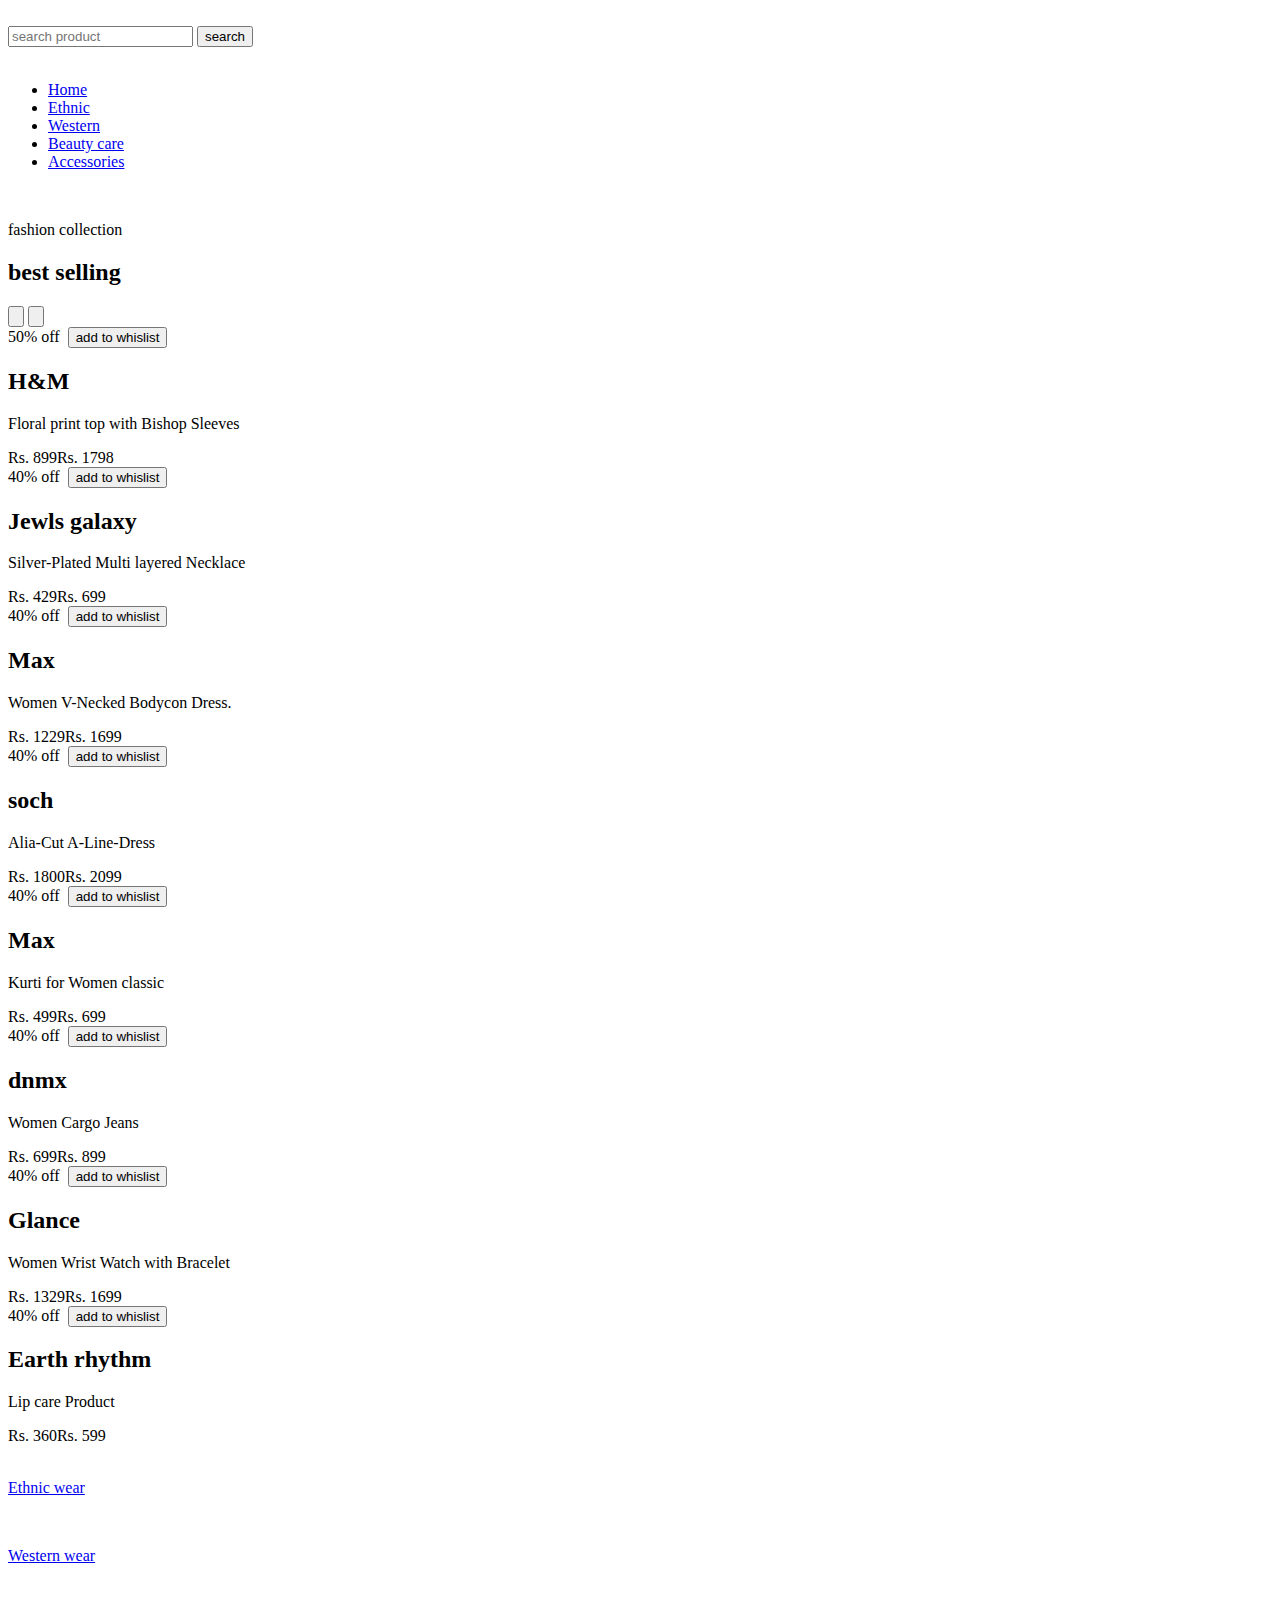
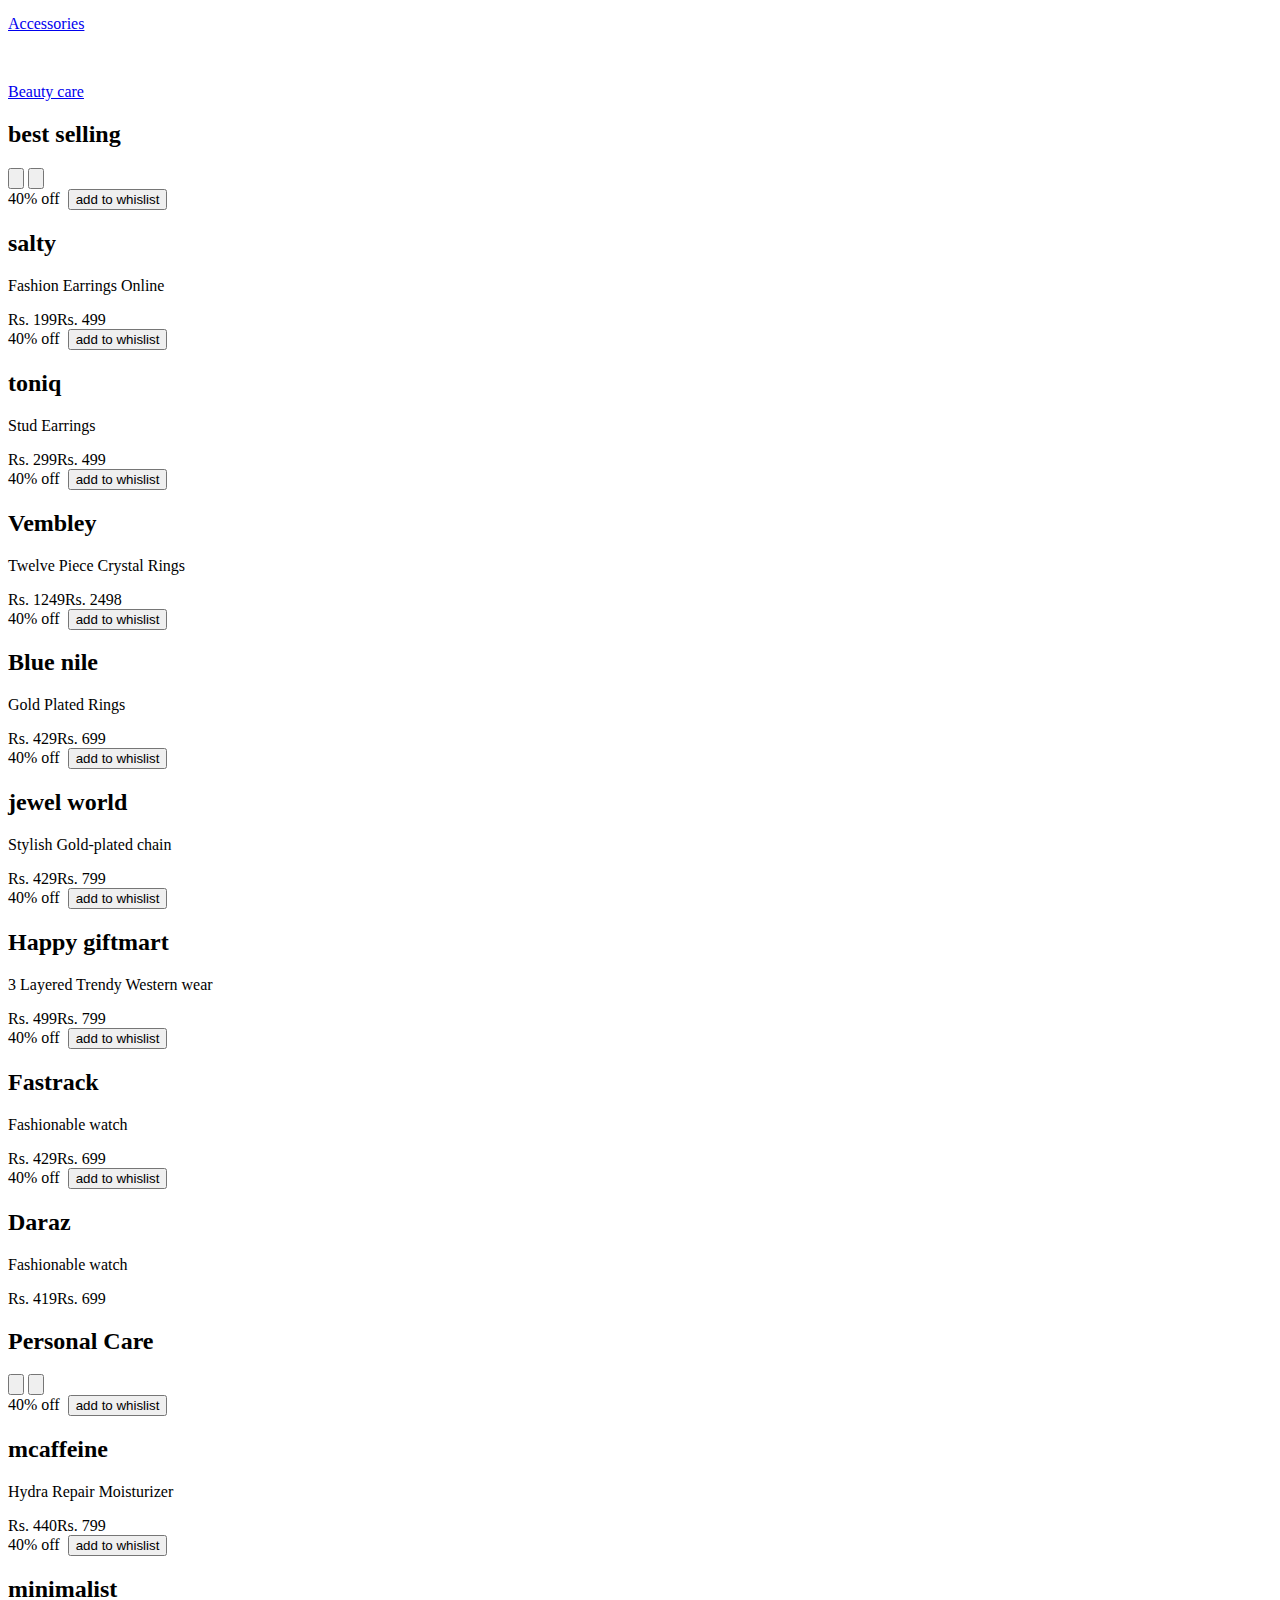
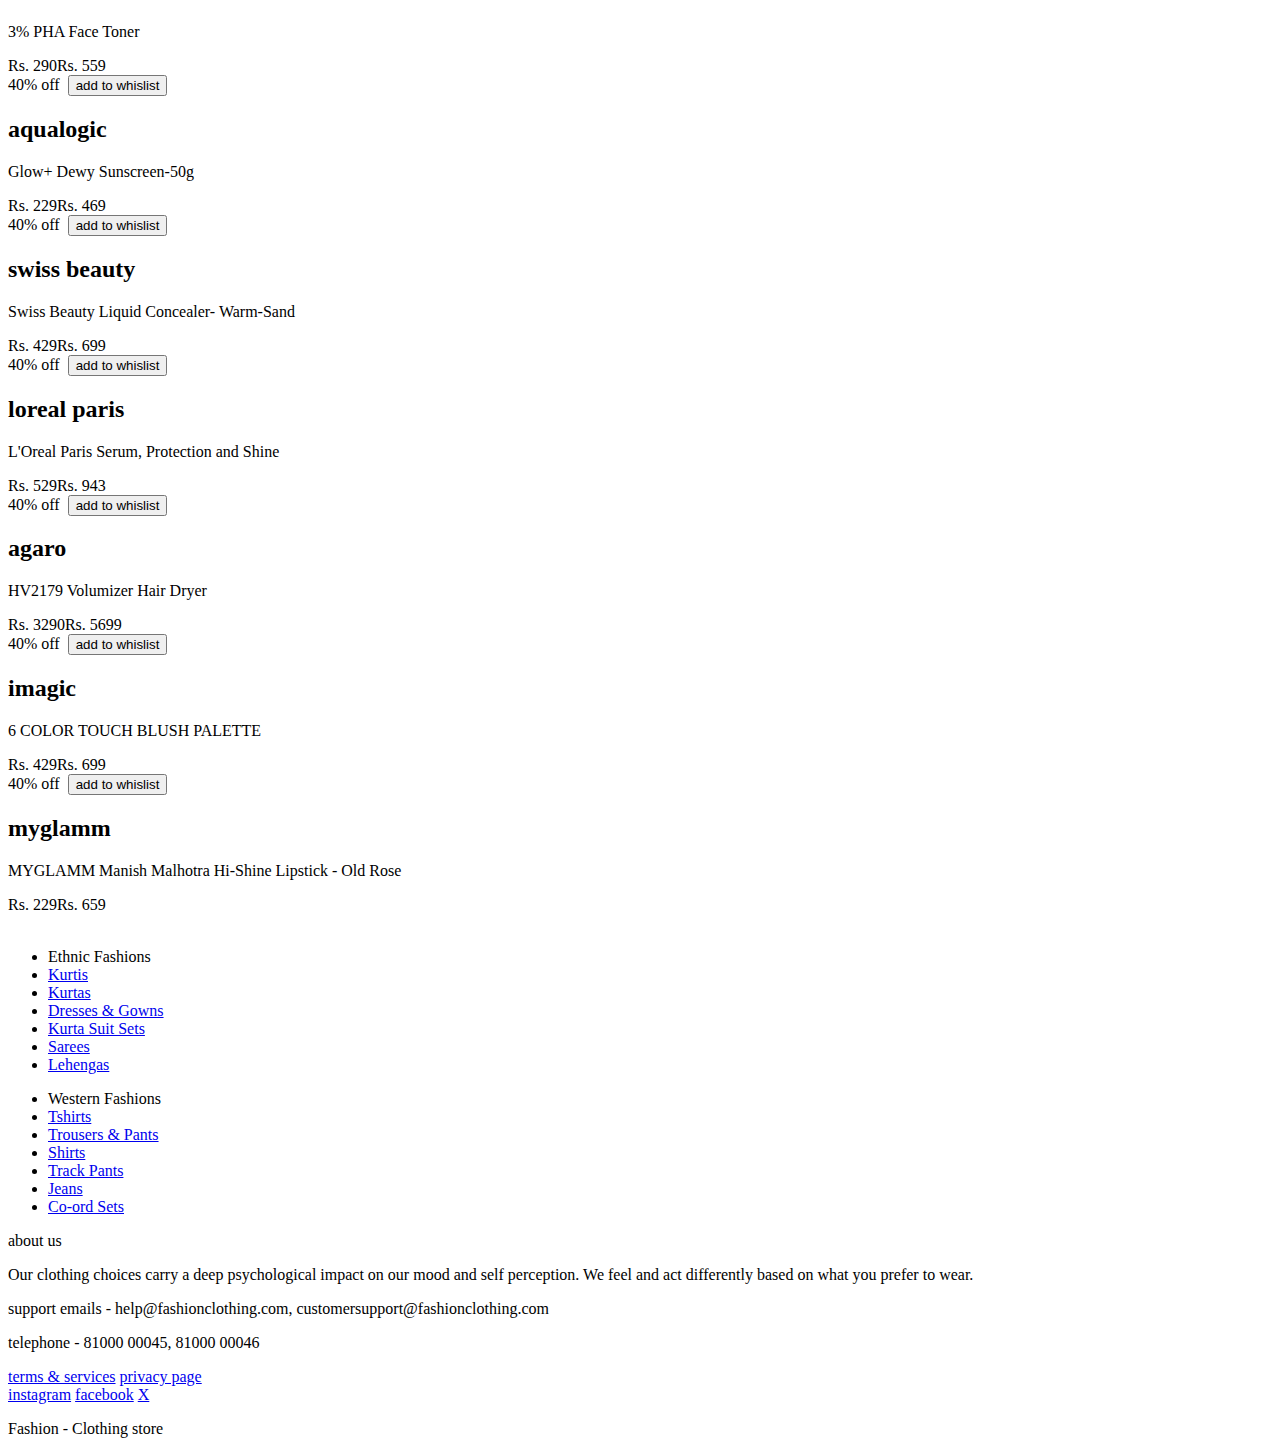
==== index.html @ 46ac83b9 "Create index.html" ====
<!DOCTYPE html>
<html lang="en">
    <head>
        <meta charset="UTF-8">
        <meta http-equiv="X-UA-Compatible" content="IE=edge">
        <meta name="viewport" content="width=device-width, initial-scale=1.0">
        <title>Fashion - Clothing Store</title>
        <link rel="stylesheet" href="home.css">
    </head>
    <body>
        <nav class="navbar">
            <div class="nav">
                <img src="logo.avif" class="brand-logo" alt="">
                <div class="nav-items">
                    <div class="search">
                        <input type="text" class="search-box" placeholder="search product">
                        <button class="search-btn">search</button>
                    </div>
                    <a href="#"><img src="user.png" alt=""></a>
                    <a href="#"><img src="cart.png" alt=""></a>
                </div>
            </div>
            <ul class="links-container">
                <li class="link-item"><a href="#" class="link">Home</a></li>
                <li class="link-item"><a href="#" class="link">Ethnic</a></li>
                <li class="link-item"><a href="#" class="link">Western</a></li>
                <li class="link-item"><a href="#" class="link">Beauty care</a></li>
                <li class="link-item"><a href="#" class="link">Accessories</a></li>
            </ul>
        </nav>
        <header class="hero-section">
            <div class="content">
                <img src="face.png" class="logo" alt="">
                <p class="sub-heading">fashion collection</p>
            </div>

        </header>
        <section class="product">
            <h2 class="product-category">best selling</h2>
            <button class="pre-btn"><img src="arrow.png" alt=""></button>
            <button class="nxt-btn"><img src="arrow.png" alt=""></button>
            <div class="product-container">
                <div class="product-card">
                    <div class="product-image">
                        <span class="discount-tag">50% off</span>
                        <a href="product.html"><img src="shopping1.webp" class="product-thumb" alt=""></a>
                        <button class="card-btn">add to whislist</button>
                    </div>
                    <div>
                        <h2 class="product-brand">H&M</h2>
                        <p class="product-short-des">Floral print top with Bishop Sleeves</p>
                        <span class="price">Rs. 899</span><span class="actual-price">Rs. 1798</span>
                    </div>
                </div>
                <div class="product-card">
                    <div class="product-image">
                        <span class="discount-tag">40% off</span>
                        <img src="product2.webp" class="product-thumb" alt="">
                        <button class="card-btn">add to whislist</button>
                    </div>
                    <div>
                        <h2 class="product-brand">Jewls galaxy</h2>
                        <p class="product-short-des">Silver-Plated Multi layered Necklace</p>
                        <span class="price">Rs. 429</span><span class="actual-price">Rs. 699</span>
                    </div>
                </div>
                <div class="product-card">
                    <div class="product-image">
                        <span class="discount-tag">40% off</span>
                        <img src="product3.webp" class="product-thumb" alt="">
                        <button class="card-btn">add to whislist</button>
                    </div>
                    <div>
                        <h2 class="product-brand">Max</h2>
                        <p class="product-short-des">Women V-Necked Bodycon Dress.</p>
                        <span class="price">Rs. 1229</span><span class="actual-price">Rs. 1699</span>
                    </div>
                </div>
                <div class="product-card">
                    <div class="product-image">
                        <span class="discount-tag">40% off</span>
                        <img src="product4.avif" class="product-thumb" alt="">
                        <button class="card-btn">add to whislist</button>
                    </div>
                    <div>
                        <h2 class="product-brand">soch</h2>
                        <p class="product-short-des">Alia-Cut A-Line-Dress</p>
                        <span class="price">Rs. 1800</span><span class="actual-price">Rs. 2099</span>
                    </div>
                </div>
                <div class="product-card">
                    <div class="product-image">
                        <span class="discount-tag">40% off</span>
                        <img src="product5.webp" class="product-thumb" alt="">
                        <button class="card-btn">add to whislist</button>
                    </div>
                    <div>
                        <h2 class="product-brand">Max</h2>
                        <p class="product-short-des">Kurti for Women classic</p>
                        <span class="price">Rs. 499</span><span class="actual-price">Rs. 699</span>
                    </div>
                </div>
                <div class="product-card">
                    <div class="product-image">
                        <span class="discount-tag">40% off</span>
                        <img src="product6.webp" class="product-thumb" alt="">
                        <button class="card-btn">add to whislist</button>
                    </div>
                    <div>
                        <h2 class="product-brand">dnmx</h2>
                        <p class="product-short-des">Women Cargo Jeans</p>
                        <span class="price">Rs. 699</span><span class="actual-price">Rs. 899</span>
                    </div>
                </div>
                <div class="product-card">
                    <div class="product-image">
                        <span class="discount-tag">40% off</span>
                        <img src="product7.jpg" class="product-thumb" alt="">
                        <button class="card-btn">add to whislist</button>
                    </div>
                    <div>
                        <h2 class="product-brand">Glance</h2>
                        <p class="product-short-des">Women Wrist Watch with Bracelet</p>
                        <span class="price">Rs. 1329</span><span class="actual-price">Rs. 1699</span>
                    </div>
                </div>
                <div class="product-card">
                    <div class="product-image">
                        <span class="discount-tag">40% off</span>
                        <img src="product8.webp" class="product-thumb" alt="">
                        <button class="card-btn">add to whislist</button>
                    </div>
                    <div>
                        <h2 class="product-brand">Earth rhythm</h2>
                        <p class="product-short-des">Lip care Product</p>
                        <span class="price">Rs. 360</span><span class="actual-price">Rs. 599</span>
                    </div>
                </div>
            </div>
        </section>

        <section class="collection-container">
            <a href="#" class="collection">
                <img src="ethnicwear.avif" alt="">
                <p class="collection-title">Ethnic wear</p>
            </a>
            <a href="#" class="collection">
                <img src="westernwear.jpg" alt="">
                <p class="collection-title">Western wear</p>
            </a>
            <a href="#" class="collection">
                <img src="accesories.webp" alt="">
                <p class="collection-title">Accessories</p>
            </a>
            <a href="#" class="collection">
                <img src="beautycare.jpg" alt="">
                <p class="collection-title">Beauty care</p>
            </a>
        </section>

        <section class="product">
            <h2 class="product-category">best selling</h2>
            <button class="pre-btn"><img src="arrow.png" alt=""></button>
            <button class="nxt-btn"><img src="arrow.png" alt=""></button>
            <div class="product-container">
                <div class="product-card">
                    <div class="product-image">
                        <span class="discount-tag">40% off</span>
                        <img src="index1.jpg" class="product-thumb" alt="">
                        <button class="card-btn">add to whislist</button>
                    </div>
                    <div>
                        <h2 class="product-brand">salty</h2>
                        <p class="product-short-des">Fashion Earrings Online</p>
                        <span class="price">Rs. 199</span><span class="actual-price">Rs. 499</span>
                    </div>
                </div>
                <div class="product-card">
                    <div class="product-image">
                        <span class="discount-tag">40% off</span>
                        <img src="index2.jpg" class="product-thumb" alt="">
                        <button class="card-btn">add to whislist</button>
                    </div>
                    <div>
                        <h2 class="product-brand">toniq</h2>
                        <p class="product-short-des">Stud Earrings</p>
                        <span class="price">Rs. 299</span><span class="actual-price">Rs. 499</span>
                    </div>
                </div>
                <div class="product-card">
                    <div class="product-image">
                        <span class="discount-tag">40% off</span>
                        <img src="index3.jpg" class="product-thumb" alt="">
                        <button class="card-btn">add to whislist</button>
                    </div>
                    <div>
                        <h2 class="product-brand">Vembley</h2>
                        <p class="product-short-des">Twelve Piece Crystal Rings</p>
                        <span class="price">Rs. 1249</span><span class="actual-price">Rs. 2498</span>
                    </div>
                </div>
                <div class="product-card">
                    <div class="product-image">
                        <span class="discount-tag">40% off</span>
                        <img src="index4.jpg" class="product-thumb" alt="">
                        <button class="card-btn">add to whislist</button>
                    </div>
                    <div>
                        <h2 class="product-brand">Blue nile</h2>
                        <p class="product-short-des">Gold Plated Rings</p>
                        <span class="price">Rs. 429</span><span class="actual-price">Rs. 699</span>
                    </div>
                </div>
                <div class="product-card">
                    <div class="product-image">
                        <span class="discount-tag">40% off</span>
                        <img src="index5.jpg" class="product-thumb" alt="">
                        <button class="card-btn">add to whislist</button>
                    </div>
                    <div>
                        <h2 class="product-brand">jewel world</h2>
                        <p class="product-short-des">Stylish Gold-plated chain</p>
                        <span class="price">Rs. 429</span><span class="actual-price">Rs. 799</span>
                    </div>
                </div>
                <div class="product-card">
                    <div class="product-image">
                        <span class="discount-tag">40% off</span>
                        <img src="index6.jpg" class="product-thumb" alt="">
                        <button class="card-btn">add to whislist</button>
                    </div>
                    <div>
                        <h2 class="product-brand">Happy giftmart</h2>
                        <p class="product-short-des">3 Layered Trendy Western wear</p>
                        <span class="price">Rs. 499</span><span class="actual-price">Rs. 799</span>
                    </div>
                </div>
                <div class="product-card">
                    <div class="product-image">
                        <span class="discount-tag">40% off</span>
                        <img src="product7.jpg" class="product-thumb" alt="">
                        <button class="card-btn">add to whislist</button>
                    </div>
                    <div>
                        <h2 class="product-brand">Fastrack</h2>
                        <p class="product-short-des">Fashionable watch</p>
                        <span class="price">Rs. 429</span><span class="actual-price">Rs. 699</span>
                    </div>
                </div>
                <div class="product-card">
                    <div class="product-image">
                        <span class="discount-tag">40% off</span>
                        <img src="index8.webp" class="product-thumb" alt="">
                        <button class="card-btn">add to whislist</button>
                    </div>
                    <div>
                        <h2 class="product-brand">Daraz</h2>
                        <p class="product-short-des">Fashionable watch</p>
                        <span class="price">Rs. 419</span><span class="actual-price">Rs. 699</span>
                    </div>
                </div>
            </div>
        </section>

        <section class="product">
            <h2 class="product-category">Personal Care</h2>
            <button class="pre-btn"><img src="arrow.png" alt=""></button>
            <button class="nxt-btn"><img src="arrow.png" alt=""></button>
            <div class="product-container">
                <div class="product-card">
                    <div class="product-image">
                        <span class="discount-tag">40% off</span>
                        <img src="pc1.webp" class="product-thumb" alt="">
                        <button class="card-btn">add to whislist</button>
                    </div>
                    <div>
                        <h2 class="product-brand">mcaffeine</h2>
                        <p class="product-short-des">Hydra Repair Moisturizer</p>
                        <span class="price">Rs. 440</span><span class="actual-price">Rs. 799</span>
                    </div>
                </div>
                <div class="product-card">
                    <div class="product-image">
                        <span class="discount-tag">40% off</span>
                        <img src="pc2.jpg" class="product-thumb" alt="">
                        <button class="card-btn">add to whislist</button>
                    </div>
                    <div>
                        <h2 class="product-brand">minimalist</h2>
                        <p class="product-short-des">3% PHA Face Toner</p>
                        <span class="price">Rs. 290</span><span class="actual-price">Rs. 559</span>
                    </div>
                </div>
                <div class="product-card">
                    <div class="product-image">
                        <span class="discount-tag">40% off</span>
                        <img src="pc3.webp" class="product-thumb" alt="">
                        <button class="card-btn">add to whislist</button>
                    </div>
                    <div>
                        <h2 class="product-brand">aqualogic</h2>
                        <p class="product-short-des">Glow+ Dewy Sunscreen-50g</p>
                        <span class="price">Rs. 229</span><span class="actual-price">Rs. 469</span>
                    </div>
                </div>
                <div class="product-card">
                    <div class="product-image">
                        <span class="discount-tag">40% off</span>
                        <img src="pc4.webp" class="product-thumb" alt="">
                        <button class="card-btn">add to whislist</button>
                    </div>
                    <div>
                        <h2 class="product-brand">swiss beauty</h2>
                        <p class="product-short-des">Swiss Beauty Liquid Concealer- Warm-Sand</p>
                        <span class="price">Rs. 429</span><span class="actual-price">Rs. 699</span>
                    </div>
                </div>
                <div class="product-card">
                    <div class="product-image">
                        <span class="discount-tag">40% off</span>
                        <img src="pc5.jpg" class="product-thumb" alt="">
                        <button class="card-btn">add to whislist</button>
                    </div>
                    <div>
                        <h2 class="product-brand">loreal paris</h2>
                        <p class="product-short-des">L'Oreal Paris Serum, Protection and Shine</p>
                        <span class="price">Rs. 529</span><span class="actual-price">Rs. 943</span>
                    </div>
                </div>
                <div class="product-card">
                    <div class="product-image">
                        <span class="discount-tag">40% off</span>
                        <img src="pc6.webp" class="product-thumb" alt="">
                        <button class="card-btn">add to whislist</button>
                    </div>
                    <div>
                        <h2 class="product-brand">agaro</h2>
                        <p class="product-short-des">HV2179 Volumizer Hair Dryer</p>
                        <span class="price">Rs. 3290</span><span class="actual-price">Rs. 5699</span>
                    </div>
                </div>
                <div class="product-card">
                    <div class="product-image">
                        <span class="discount-tag">40% off</span>
                        <img src="pc7.jpg" class="product-thumb" alt="">
                        <button class="card-btn">add to whislist</button>
                    </div>
                    <div>
                        <h2 class="product-brand">imagic</h2>
                        <p class="product-short-des">6 COLOR TOUCH BLUSH PALETTE</p>
                        <span class="price">Rs. 429</span><span class="actual-price">Rs. 699</span>
                    </div>
                </div>
                <div class="product-card">
                    <div class="product-image">
                        <span class="discount-tag">40% off</span>
                        <img src="pc8.avif" class="product-thumb" alt="">
                        <button class="card-btn">add to whislist</button>
                    </div>
                    <div>
                        <h2 class="product-brand">myglamm</h2>
                        <p class="product-short-des">MYGLAMM Manish Malhotra Hi-Shine Lipstick - Old Rose</p>
                        <span class="price">Rs. 229</span><span class="actual-price">Rs. 659</span>
                    </div>
                </div>
            </div>
        </section>

        <footer>
            <div class="footer-content">
                <img src="logo.avif" class="logo" alt="">
                <div class="footer-ul-container">
                    <ul class="category">
                        <li class="category-title">Ethnic Fashions</li>
                        <li><a href="#" class="footer-link">Kurtis</a></li>
                        <li><a href="#" class="footer-link">Kurtas</a></li>
                        <li><a href="#" class="footer-link">Dresses & Gowns</a></li>
                        <li><a href="#" class="footer-link">Kurta Suit Sets</a></li>
                        <li><a href="#" class="footer-link">Sarees</a></li>
                        <li><a href="#" class="footer-link">Lehengas</a></li>

                    </ul>
                    <ul class="category">
                        <li class="category-title">Western Fashions</li>
                        <li><a href="#" class="footer-link">Tshirts</a></li>
                        <li><a href="#" class="footer-link">Trousers & Pants</a></li>
                        <li><a href="#" class="footer-link">Shirts</a></li>
                        <li><a href="#" class="footer-link">Track Pants</a></li>
                        <li><a href="#" class="footer-link">Jeans</a></li>
                        <li><a href="#" class="footer-link">Co-ord Sets</a></li>

                    </ul>
                </div>

            </div>
            <p class="footer-title">about us</p>
            <p class="info">Our clothing choices carry a deep psychological impact on our mood and self perception. We feel and act differently based on what you prefer to wear.</p>
            <p class="info">support emails - help@fashionclothing.com,
            customersupport@fashionclothing.com</p>
            <p class="info">telephone - 81000 00045, 81000 00046</p>
            <div class="footer-social-container">
                <div>
                    <a href="#" class="social-link">terms & services</a>
                    <a href="#" class="social-link">privacy page</a>
                </div>
                <div>
                    <a href="#" class="social-link">instagram</a>
                    <a href="#" class="social-link">facebook</a>
                    <a href="#" class="social-link">X</a>
                </div>
            </div>
            <p class="footer-credit">Fashion - Clothing store</p>
        </footer>

        <script src="nav.js"></script>
        <script src="footer.js"></script>
        <script src="home.js"></script>
    </body>
</html>
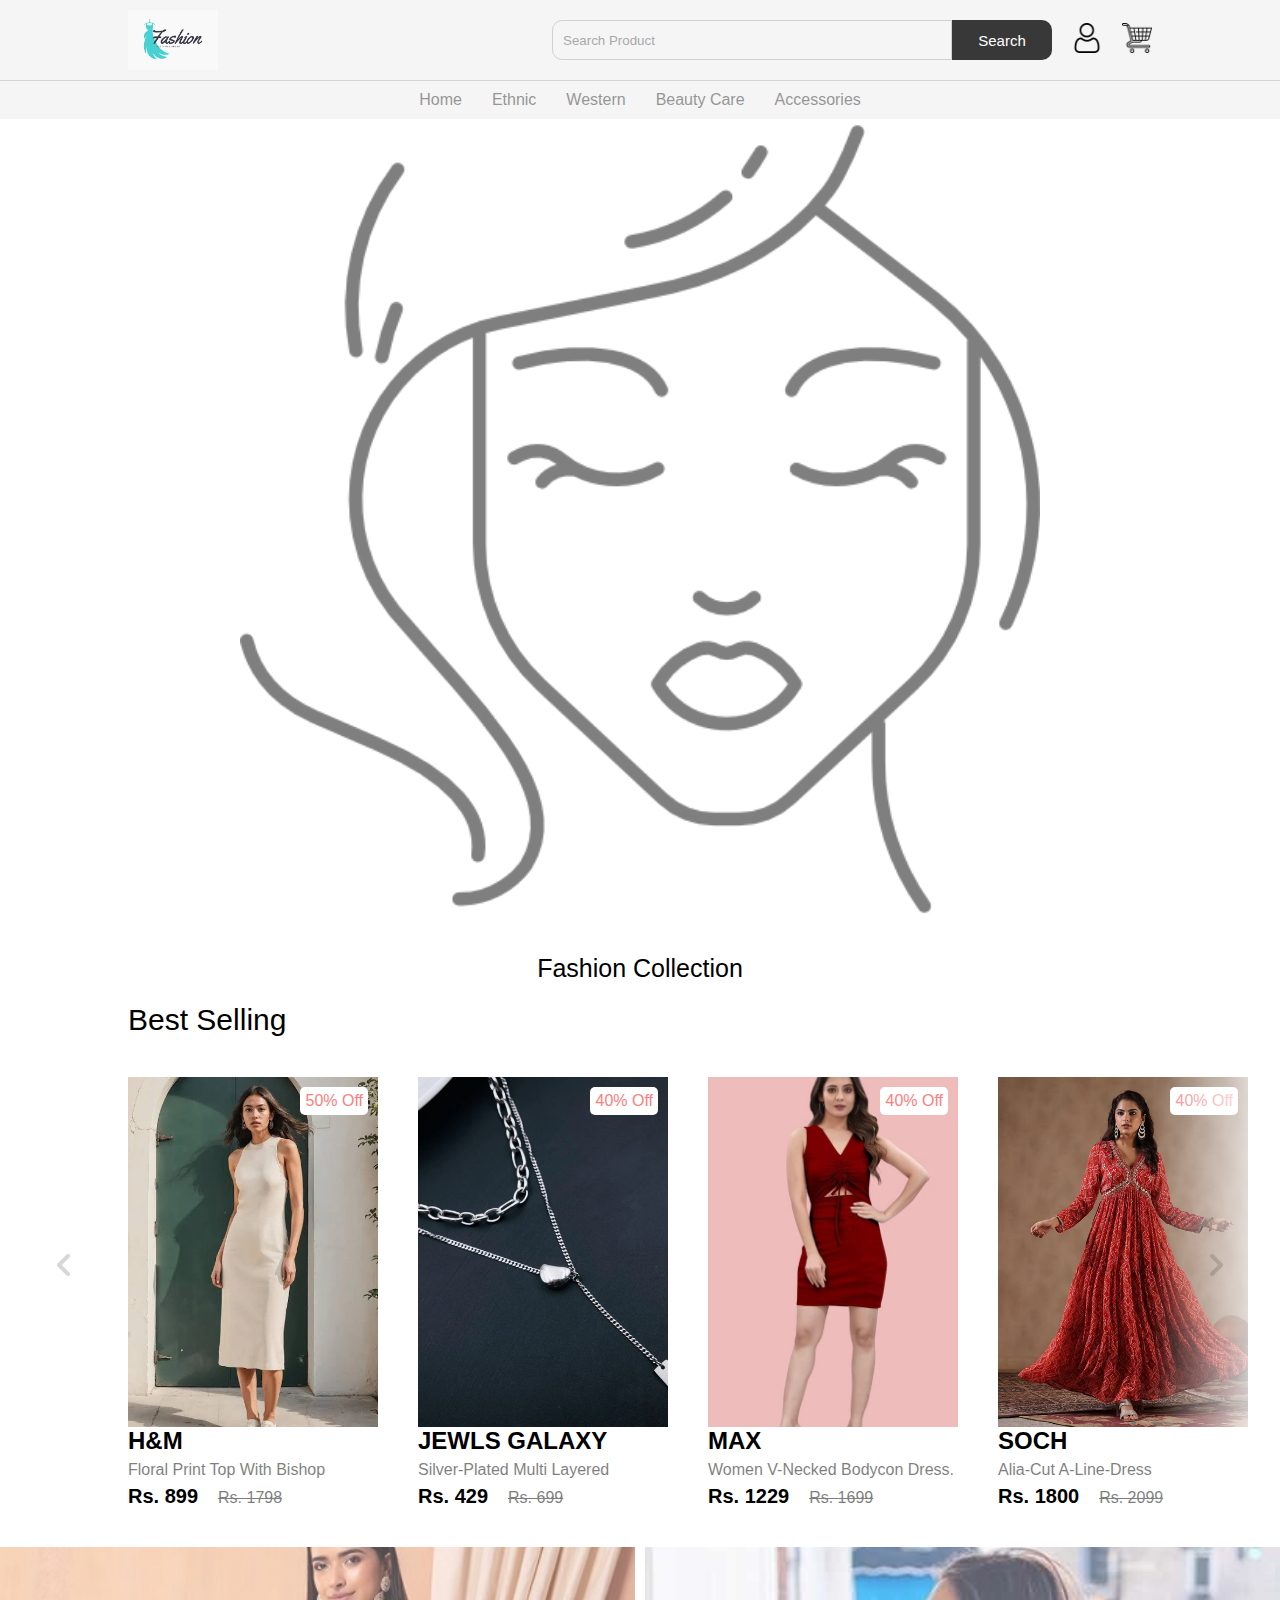
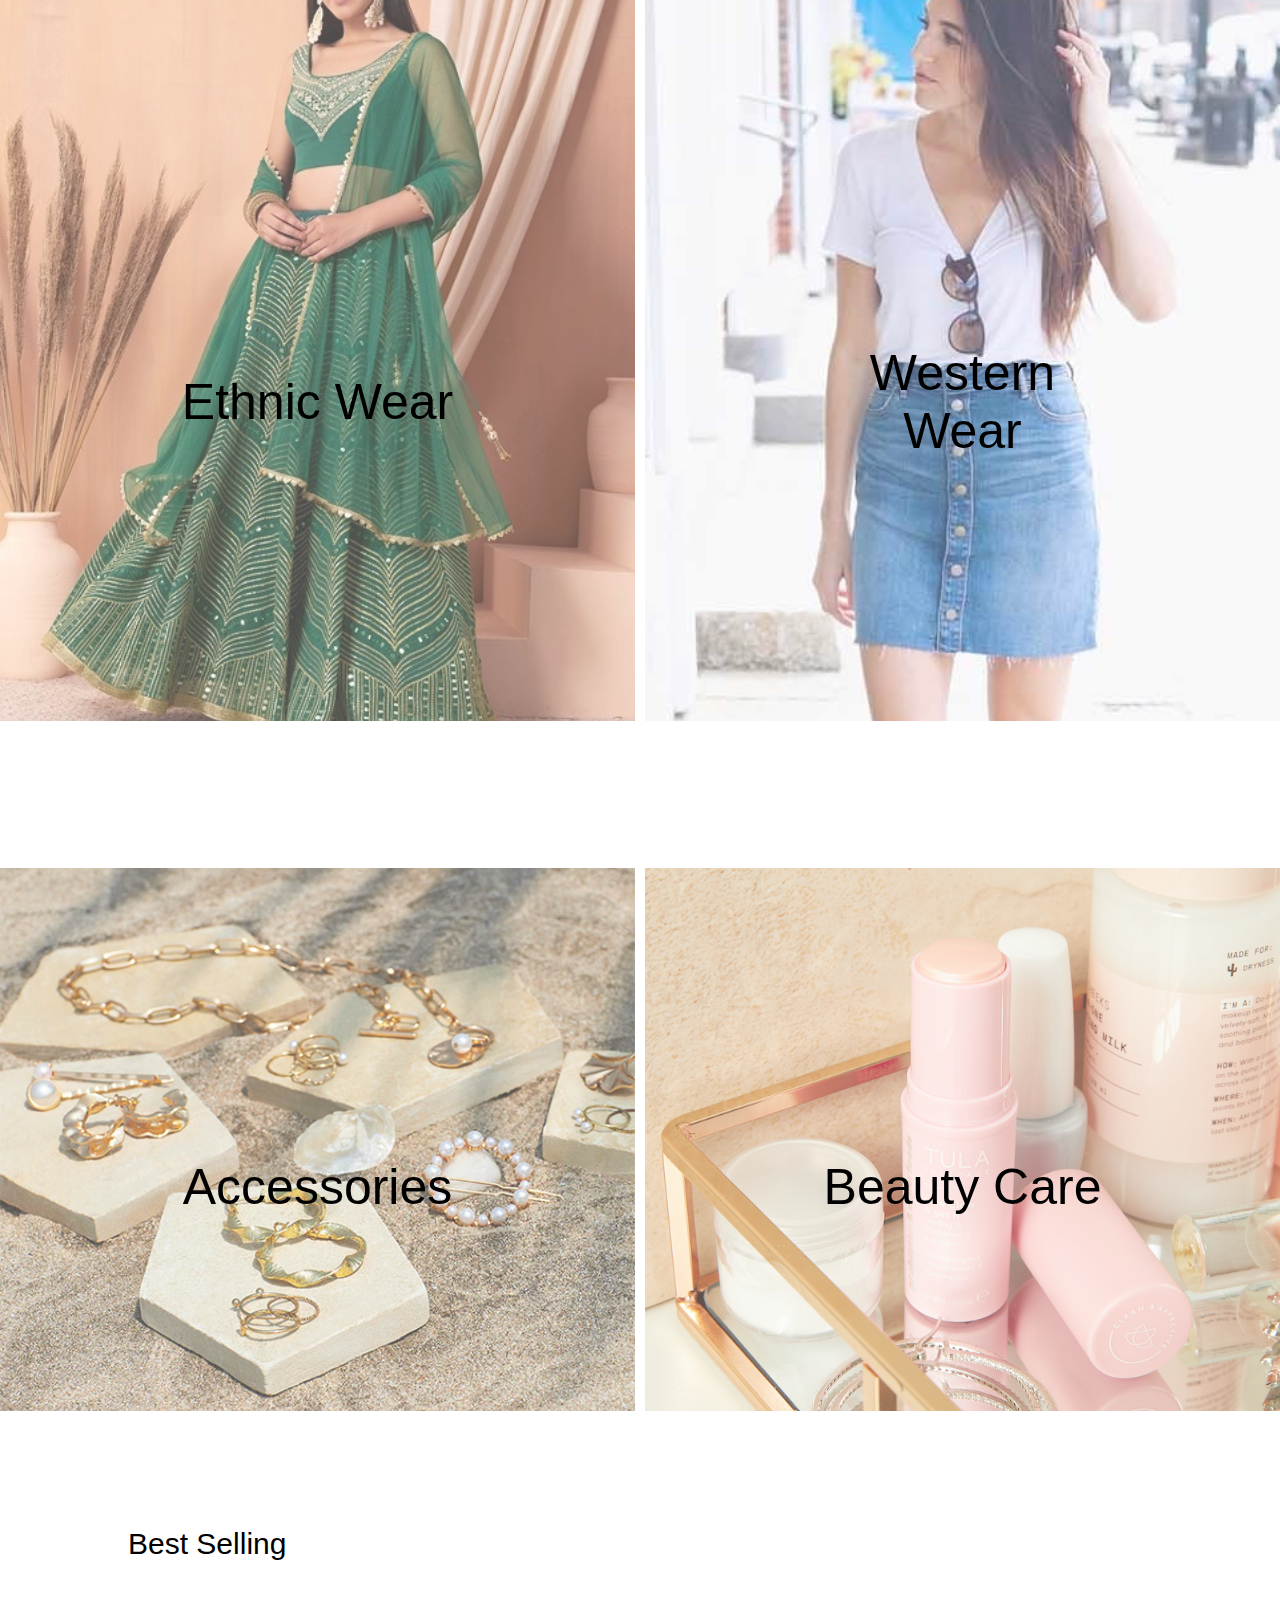
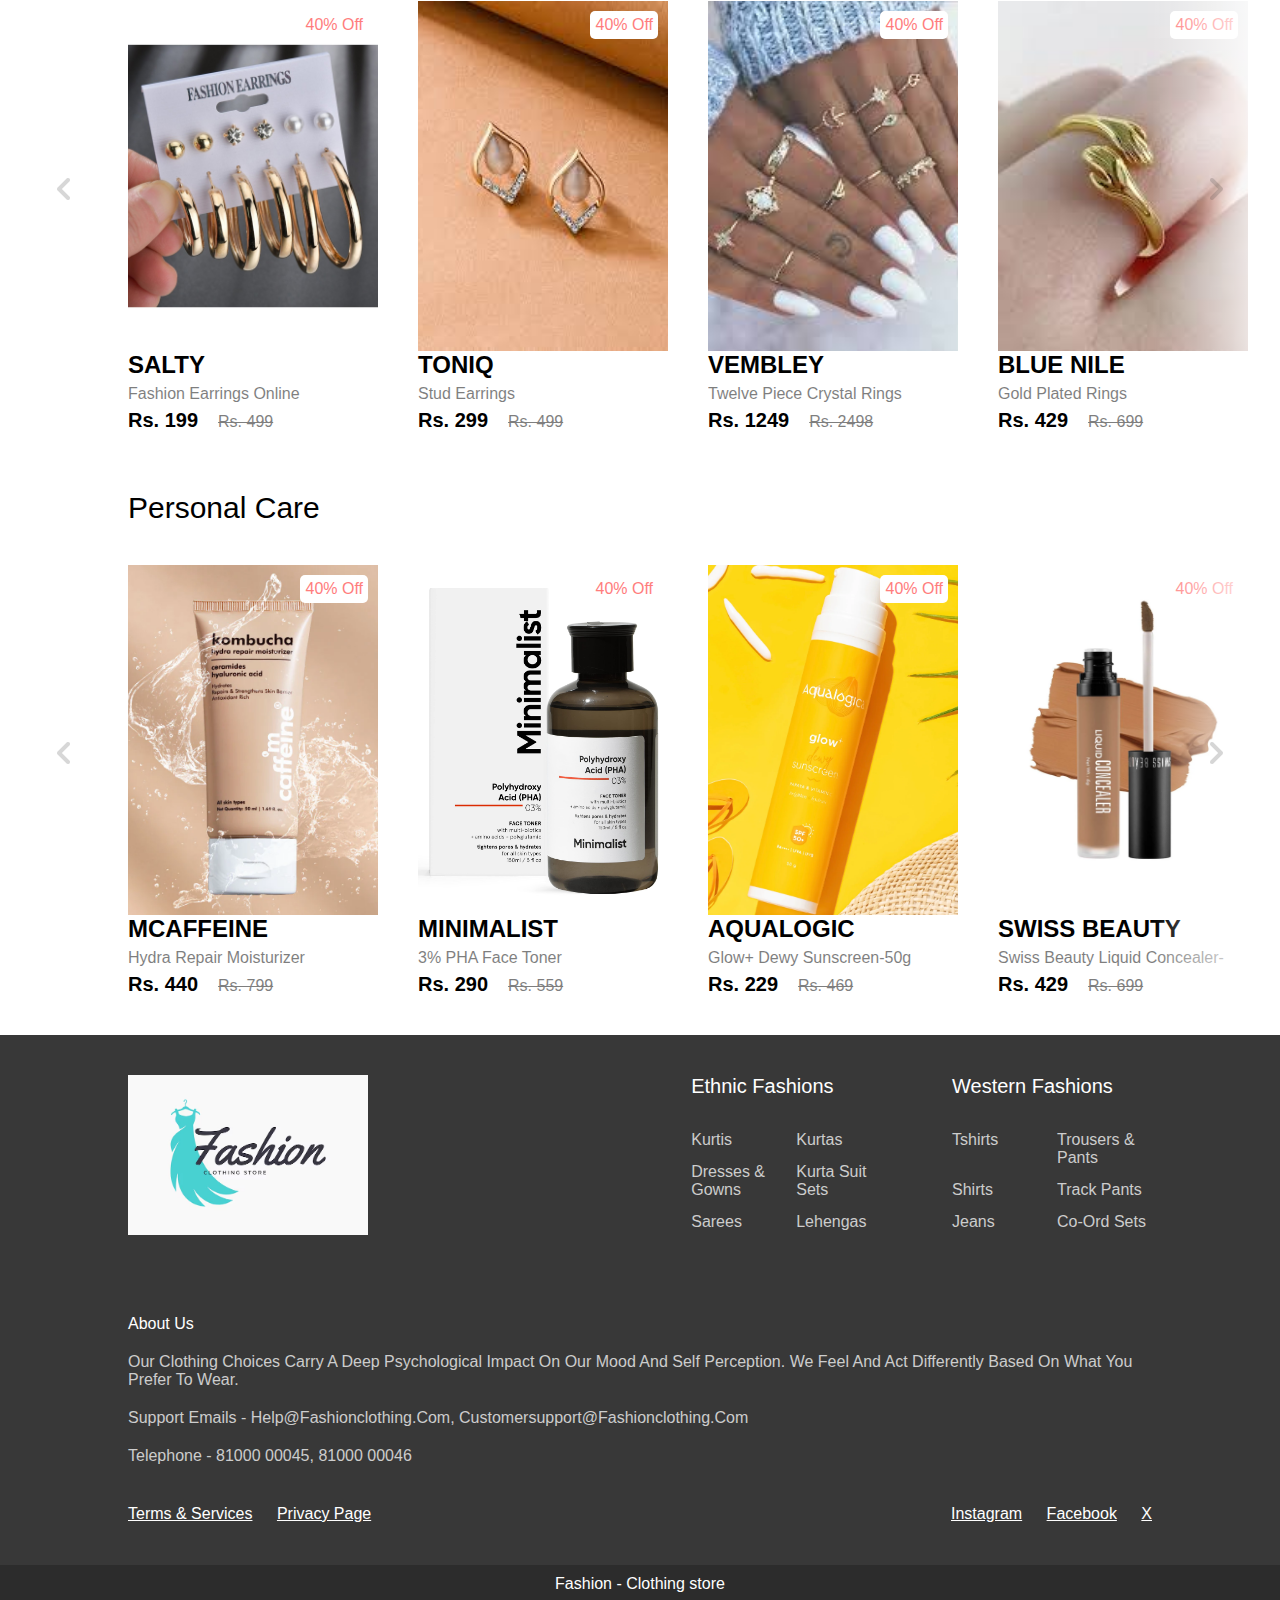
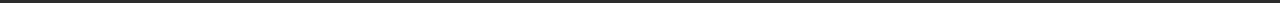
==== commit 3824be17: "Update index.html" ====
--- a/index.html
+++ b/index.html
@@ -140,19 +140,19 @@
         </section>
 
         <section class="collection-container">
-            <a href="#" class="collection">
+            <a href="search.html" class="collection">
                 <img src="ethnicwear.avif" alt="">
                 <p class="collection-title">Ethnic wear</p>
             </a>
-            <a href="#" class="collection">
+            <a href="search.html" class="collection">
                 <img src="westernwear.jpg" alt="">
                 <p class="collection-title">Western wear</p>
             </a>
-            <a href="#" class="collection">
+            <a href="search.html" class="collection">
                 <img src="accesories.webp" alt="">
                 <p class="collection-title">Accessories</p>
             </a>
-            <a href="#" class="collection">
+            <a href="search.html" class="collection">
                 <img src="beautycare.jpg" alt="">
                 <p class="collection-title">Beauty care</p>
             </a>
--- a/home.css
+++ b/home.css
@@ -0,0 +1,194 @@
+@import url(nav.css);
+@import url(footer.css);
+
+
+.hero-section .logo{
+    height: calc(100vh - 100px);
+    justify-content: center;
+    align-items: center;
+    display: block;
+    margin: auto;
+    opacity: 0.5;
+}
+
+.hero-section .sub-heading{
+    margin-top: 35px;
+    text-align: center;
+    color: black;
+    text-transform: capitalize;
+    font-size: 25px;
+    font-weight: 300;
+}
+
+.product{
+    position: relative;
+    overflow: hidden;
+    padding: 20px 0;
+}
+
+.product-category{
+    padding: 0 10vw;
+    font-size: 30px;
+    font-weight: 500;
+    margin-bottom: 40px;
+    text-transform: capitalize;
+}
+
+.product-container{
+    padding: 0 10vw;
+    display: flex;
+    overflow-x: auto;
+    scroll-behavior: smooth;
+}
+
+.product-container::-webkit-scrollbar{
+    display: none;
+}
+
+.product-card{
+    flex: 0 0 auto;
+    width: 250px;
+    height: 450px;
+    margin-right: 40px;
+}
+
+.product-image{
+    position: relative;
+    width: 100%;
+    height: 350px;
+    overflow: hidden;
+}
+
+.product-thumb{
+    width: 100%;
+    height: 350px;
+    object-fit: cover;
+}
+
+.discount-tag{
+    position: absolute;
+    background: #fff;
+    padding: 5px;
+    border-radius: 5px;
+    color: #ff7d7d;
+    right: 10px;
+    top: 10px;
+    text-transform: capitalize;
+}
+
+.card-btn{
+    position: absolute;
+    bottom: 10px;
+    left: 50%;
+    transform: translateX(-50%);
+    padding: 5%;
+    width: 90%;
+    text-transform: capitalize;
+    border: none;
+    outline: none;
+    background: #fff;
+    border-radius: 5px;
+    transition: 0.5s;
+    cursor: pointer;
+    opacity: 0;
+}
+
+.product-card:hover .card-btn{
+    opacity: 1;
+}
+
+.card-btn:hover{
+    background: #efefef;
+}
+
+.product-info{
+    width: 100%;
+    height: 100px;
+    padding-top: 10px;
+}
+
+.product-brand{
+    text-transform: uppercase;
+}
+
+.product-short-des{
+    width: 100%;
+    height: 20px;
+    line-height: 20px;
+    overflow: hidden;
+    opacity: 0.5;
+    text-transform: capitalize;
+    margin: 5px 0;
+}
+
+.price{
+    font-weight: 900;
+    font-size: 20px;
+}
+
+.actual-price{
+    margin-left: 20px;
+    opacity: 0.5;
+    text-decoration: line-through;
+}
+
+.pre-btn, .nxt-btn{
+    border: none;
+    width: 10vw;
+    height: 100%;
+    position: absolute;
+    top: 0;
+    display: flex;
+    justify-content: center;
+    align-items: center;
+    background: linear-gradient(90deg, rgba(255, 255, 255, 0) 0%, #fff 100%);
+    cursor: pointer;
+    z-index: 8;
+}
+
+.pre-btn{
+    left: 0;
+    transform: rotate(180deg);
+}
+
+.nxt-btn{
+    right: 0;
+}
+
+.pre-btn img, .nxt-btn img{
+    opacity: 0.2;
+}
+
+.pre-btn:hover img, .nxt-btn:hover img{
+    opacity: 1;
+}
+
+.collection-container{
+    width: 100%;
+    display: grid;
+    grid-template-columns: repeat(2, 1fr);
+    grid-gap: 10px;
+}
+
+.collection{
+    position: relative;
+}
+
+.collection img{
+    width: 100%;
+    height: 85%;
+    opacity: 0.7;
+    object-fit: cover;
+}
+
+ .collection p{
+    position: absolute;
+    top: 50%;
+    left: 50%;
+    transform: translate(-50%, -50%);
+    text-align: center;
+    color: black;
+    font-size: 50px;
+    text-transform: capitalize;
+ }
+
